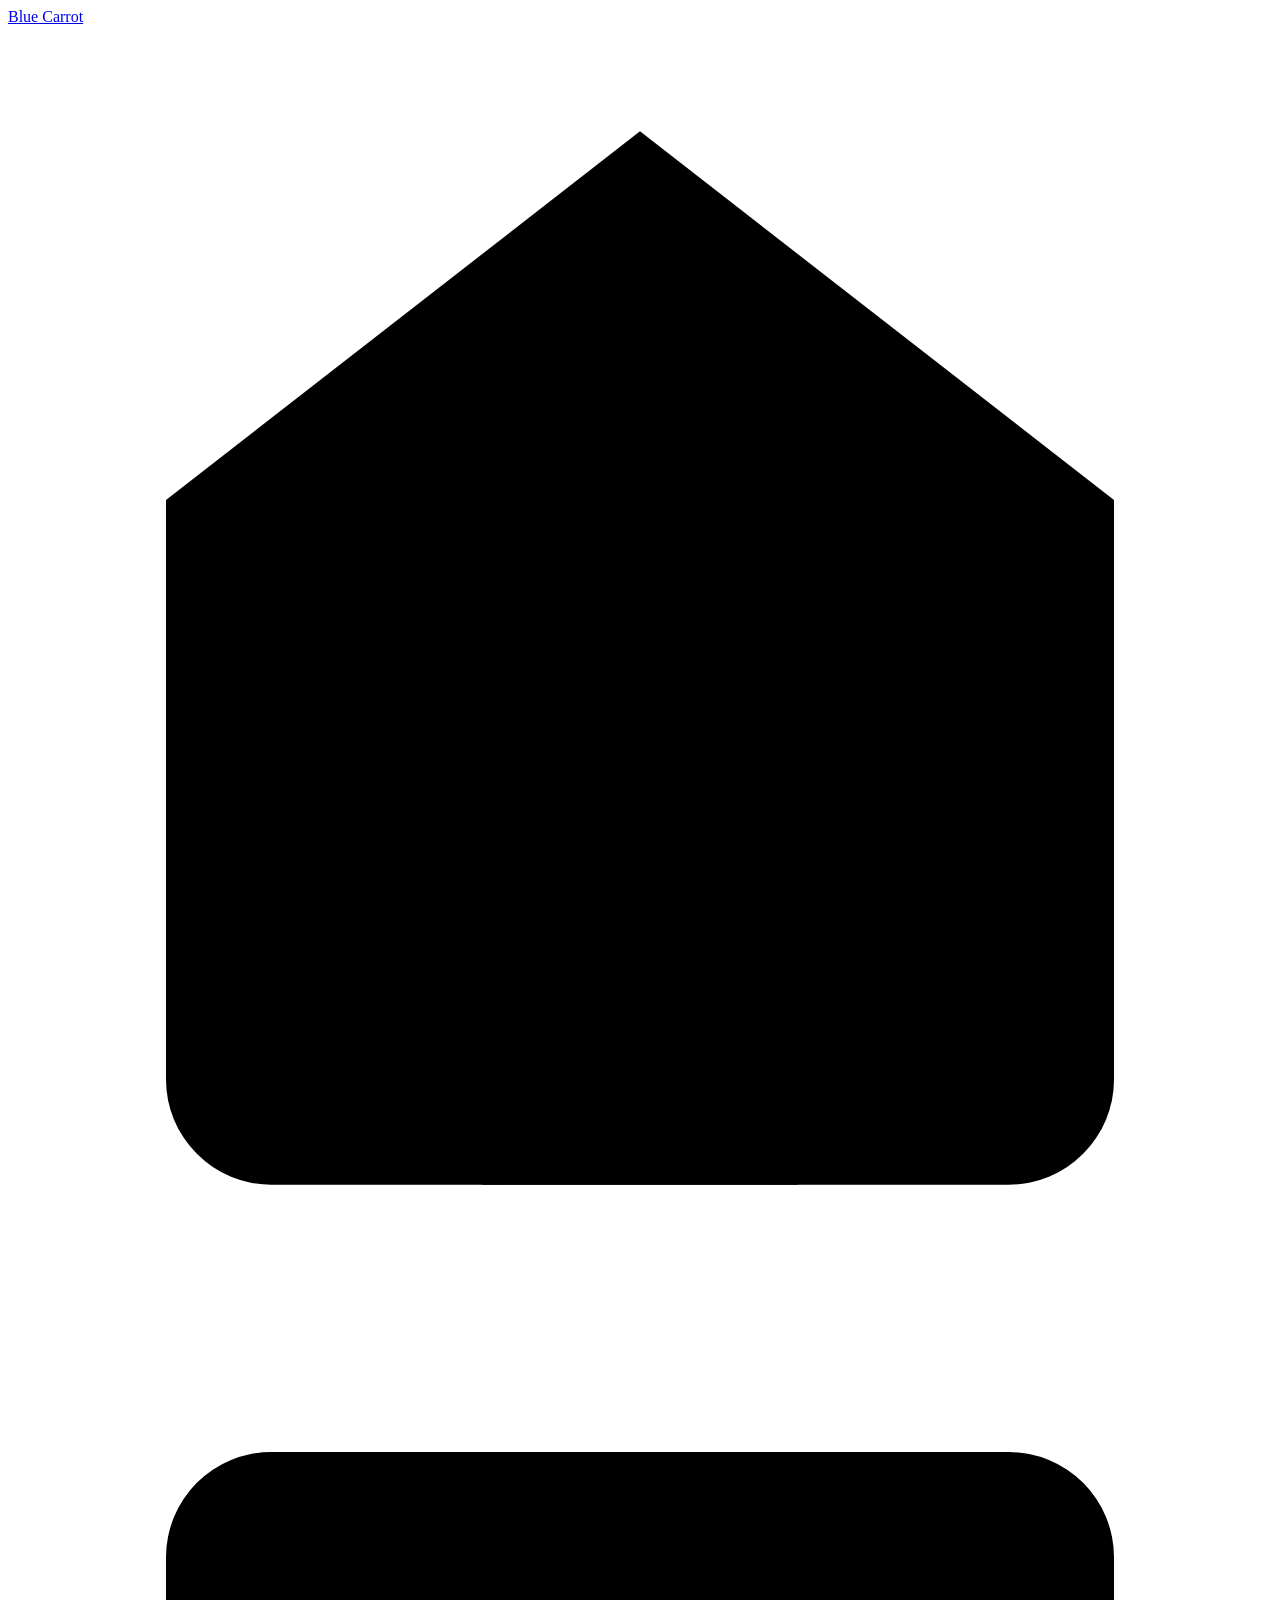
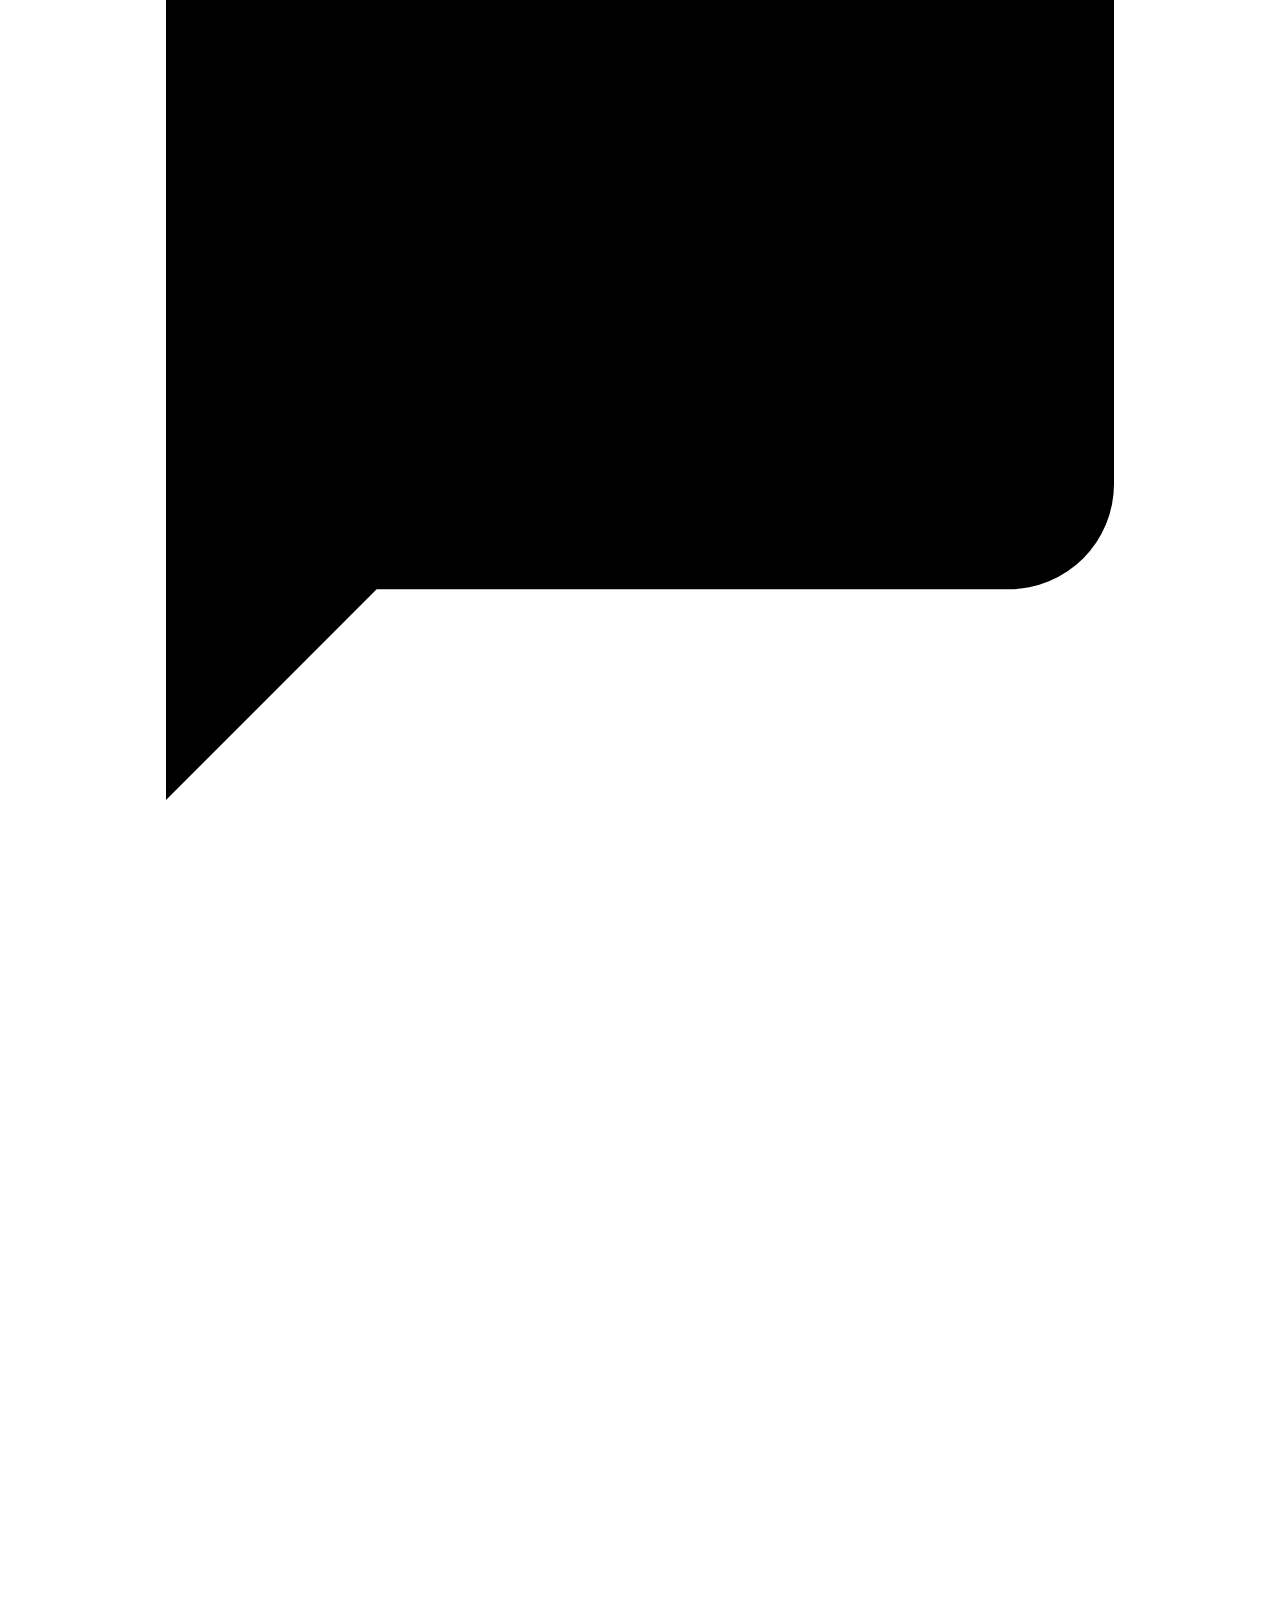
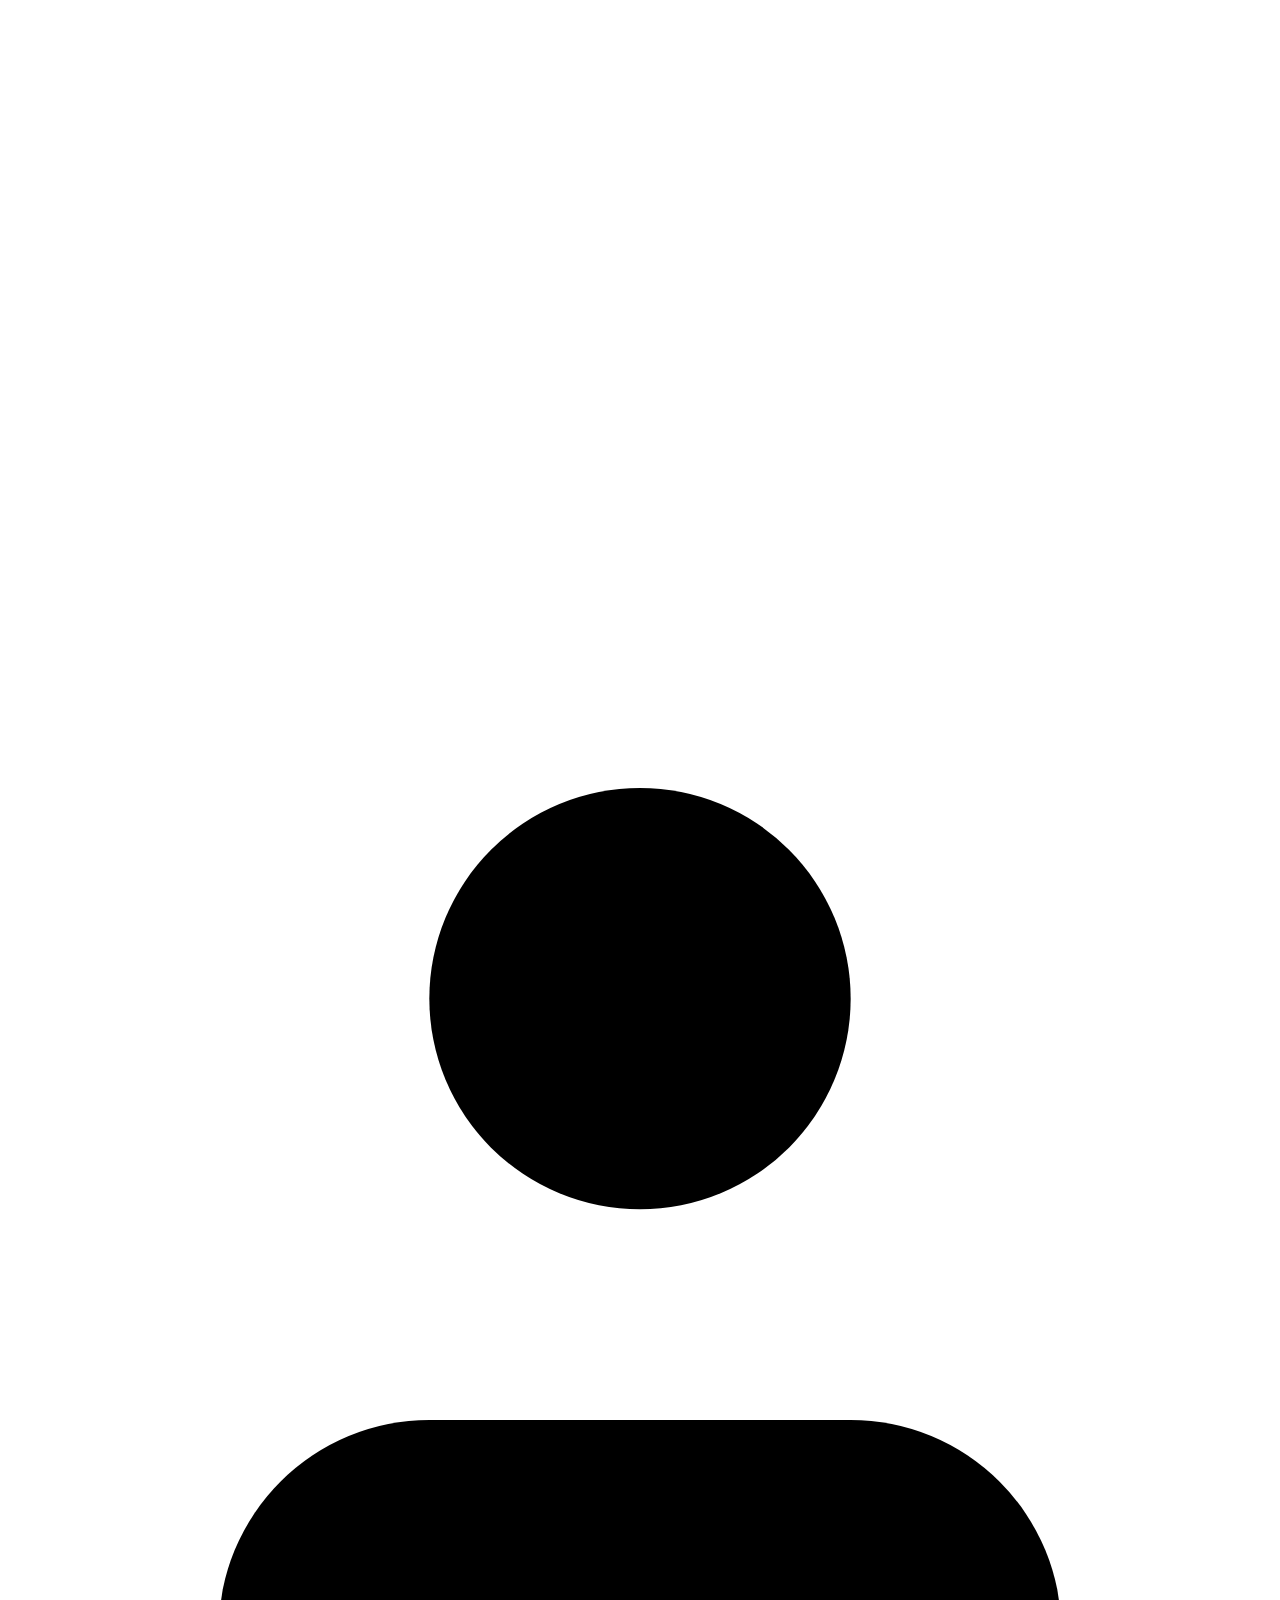
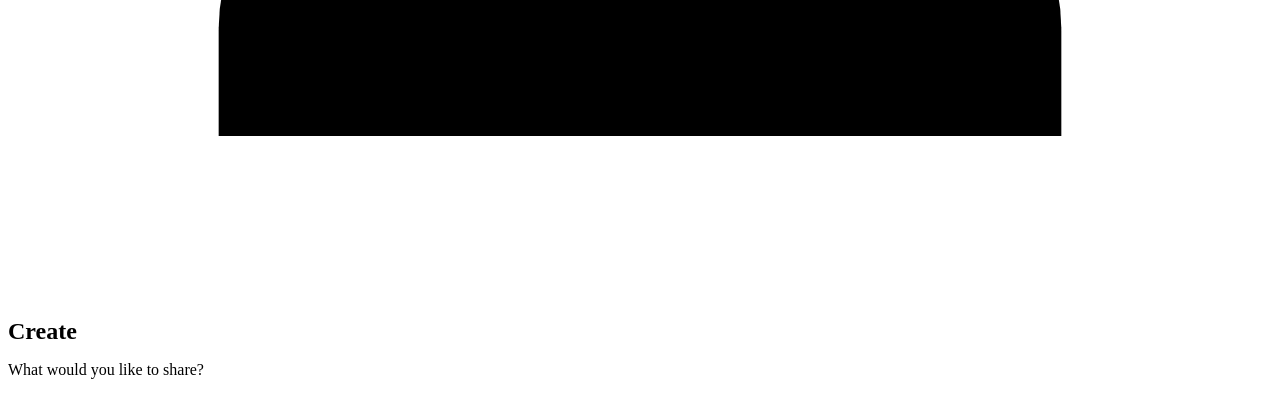
==== create.html @ 0b35d82a "describe what you changed" ====
<!DOCTYPE html>
<html lang="en">

<head>
    <meta charset="UTF-8" />
    <meta name="viewport" content="width=device-width,initial-scale=1.0" />
    <title>Blue Carrot — Create</title>
    <link rel="stylesheet" href="style.css" />
</head>

<body>
    <nav>
        <a class="nav-logo" href="home.html"><span class="nav-logo-text">Blue Carrot</span></a>
        <div class="nav-actions">
            <a href="home.html" class="nav-icon-btn" title="Home">
                <svg viewBox="0 0 24 24">
                    <path d="M3 9l9-7 9 7v11a2 2 0 0 1-2 2H5a2 2 0 0 1-2-2z" />
                    <polyline points="9 22 9 12 15 12 15 22" />
                </svg>
            </a>
            <a href="messages.html" class="nav-icon-btn" title="Messages">
                <svg viewBox="0 0 24 24">
                    <path d="M21 15a2 2 0 0 1-2 2H7l-4 4V5a2 2 0 0 1 2-2h14a2 2 0 0 1 2 2z" />
                </svg>
            </a>
            <a href="create.html" class="nav-icon-btn active" title="Create">
                <svg viewBox="0 0 24 24">
                    <line x1="12" y1="5" x2="12" y2="19" />
                    <line x1="5" y1="12" x2="19" y2="12" />
                </svg>
            </a>
            <a href="profile.html" class="nav-icon-btn" title="Profile">
                <svg viewBox="0 0 24 24">
                    <path d="M20 21v-2a4 4 0 0 0-4-4H8a4 4 0 0 0-4 4v2" />
                    <circle cx="12" cy="7" r="4" />
                </svg>
            </a>
        </div>
    </nav>
    <div class="app-body">
        <div id="mainCol">
            <div class="page">
                <h2 style="font-size:1.5rem;font-weight:800;margin-bottom:8px">Create</h2>
                <p class="create-page-sub">What would you like to share?</p>
                <div class="create-types-grid" id="createTypesGrid"></div>
                <div id="createFormArea" style="display:none"></div>
            </div>
        </div>
    </div>
    <div id="toast"></div>
    <script src="app.js"></script>
    <script>
        renderCreateTypes();
    </script>
</body>

</html>
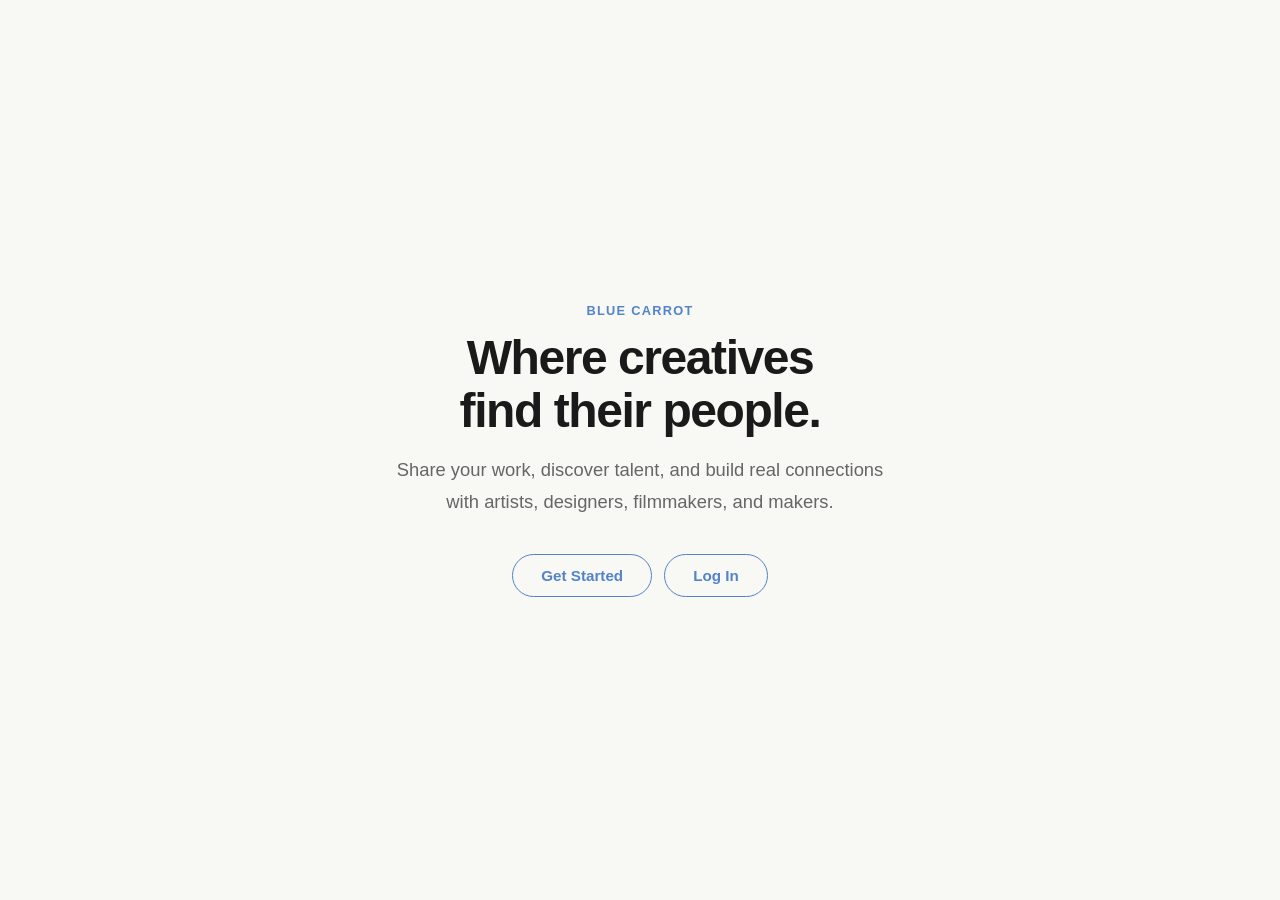
==== commit a622c29b: "resolve merge conflict" ====
--- a/create.html
+++ b/create.html
@@ -1,57 +1,9 @@
 <!DOCTYPE html>
-<html lang="en">
-
+<html>
 <head>
-    <meta charset="UTF-8" />
-    <meta name="viewport" content="width=device-width,initial-scale=1.0" />
-    <title>Blue Carrot — Create</title>
-    <link rel="stylesheet" href="style.css" />
+<meta charset="UTF-8"/>
+<meta http-equiv="refresh" content="0; url=index.html#create"/>
+<script>window.location.replace('index.html');</script>
 </head>
-
-<body>
-    <nav>
-        <a class="nav-logo" href="home.html"><span class="nav-logo-text">Blue Carrot</span></a>
-        <div class="nav-actions">
-            <a href="home.html" class="nav-icon-btn" title="Home">
-                <svg viewBox="0 0 24 24">
-                    <path d="M3 9l9-7 9 7v11a2 2 0 0 1-2 2H5a2 2 0 0 1-2-2z" />
-                    <polyline points="9 22 9 12 15 12 15 22" />
-                </svg>
-            </a>
-            <a href="messages.html" class="nav-icon-btn" title="Messages">
-                <svg viewBox="0 0 24 24">
-                    <path d="M21 15a2 2 0 0 1-2 2H7l-4 4V5a2 2 0 0 1 2-2h14a2 2 0 0 1 2 2z" />
-                </svg>
-            </a>
-            <a href="create.html" class="nav-icon-btn active" title="Create">
-                <svg viewBox="0 0 24 24">
-                    <line x1="12" y1="5" x2="12" y2="19" />
-                    <line x1="5" y1="12" x2="19" y2="12" />
-                </svg>
-            </a>
-            <a href="profile.html" class="nav-icon-btn" title="Profile">
-                <svg viewBox="0 0 24 24">
-                    <path d="M20 21v-2a4 4 0 0 0-4-4H8a4 4 0 0 0-4 4v2" />
-                    <circle cx="12" cy="7" r="4" />
-                </svg>
-            </a>
-        </div>
-    </nav>
-    <div class="app-body">
-        <div id="mainCol">
-            <div class="page">
-                <h2 style="font-size:1.5rem;font-weight:800;margin-bottom:8px">Create</h2>
-                <p class="create-page-sub">What would you like to share?</p>
-                <div class="create-types-grid" id="createTypesGrid"></div>
-                <div id="createFormArea" style="display:none"></div>
-            </div>
-        </div>
-    </div>
-    <div id="toast"></div>
-    <script src="app.js"></script>
-    <script>
-        renderCreateTypes();
-    </script>
-</body>
-
-</html>+<body></body>
+</html>
